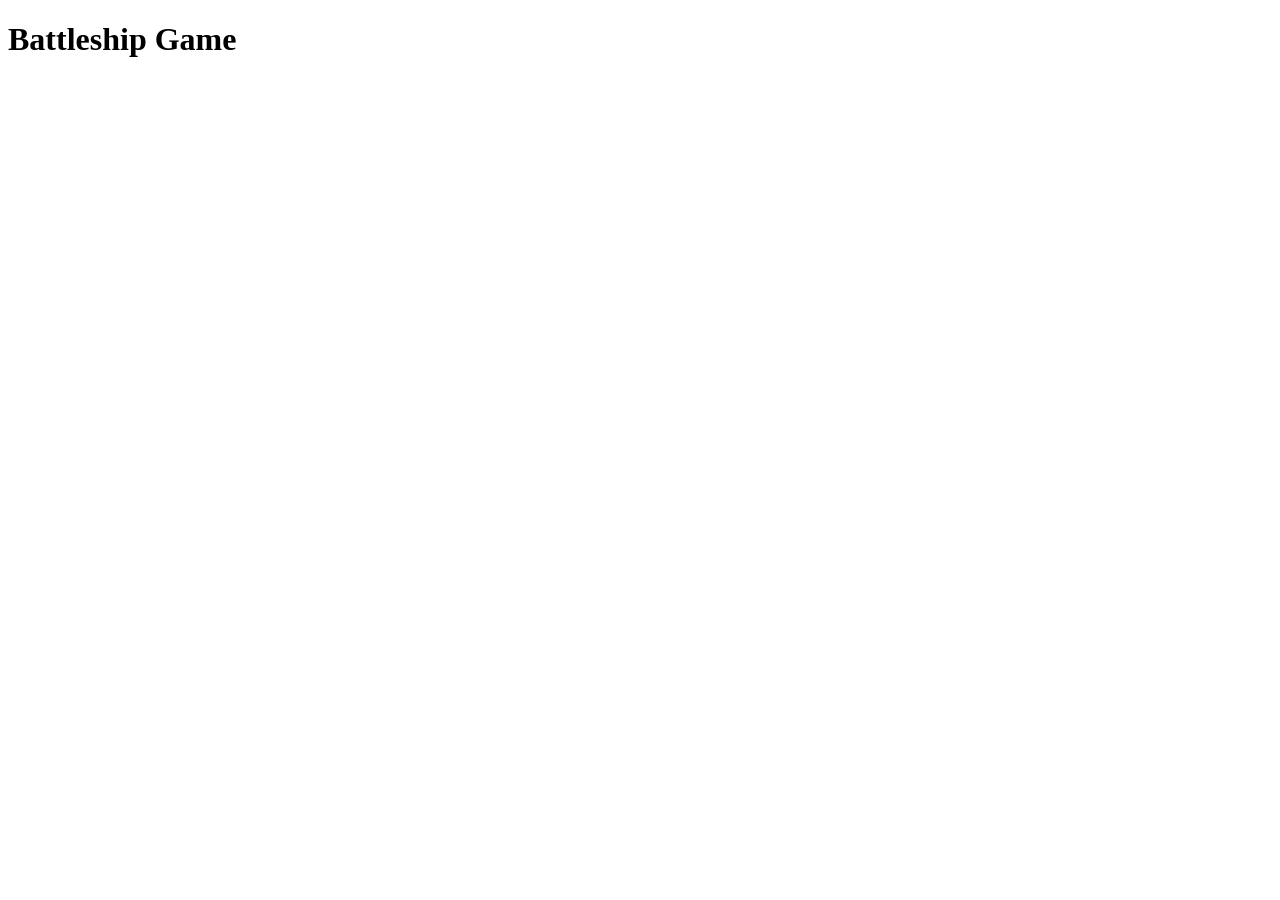
==== battleship-frontend/lobby/index.html @ 1e815ed7 "put into seperate folders" ====
<!DOCTYPE html>
<html lang="en">
<head>
    <meta charset="UTF-8">
    <meta name="viewport" content="width=device-width, initial-scale=1.0">
    <title>Battleship Game</title>
    <link rel="stylesheet" href="styles.css">
</head>
<body>
    <h1>Battleship Game</h1>
</html>
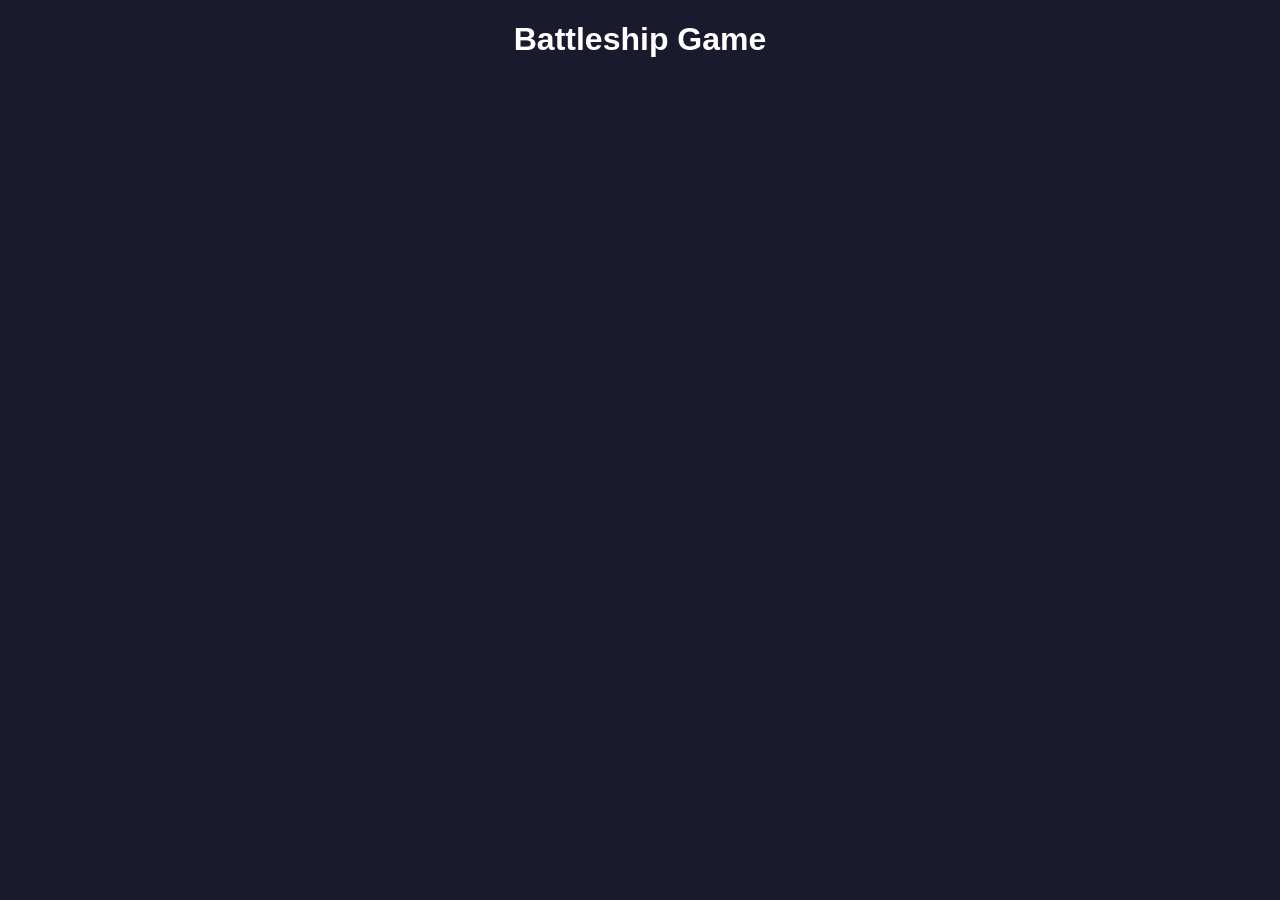
==== commit e0b177f1: "i dont know what's going on please help" ====
--- a/battleship-frontend/lobby/index.html
+++ b/battleship-frontend/lobby/index.html
@@ -4,7 +4,7 @@
     <meta charset="UTF-8">
     <meta name="viewport" content="width=device-width, initial-scale=1.0">
     <title>Battleship Game</title>
-    <link rel="stylesheet" href="styles.css">
+    <link rel="stylesheet" href="../style.css">
 </head>
 <body>
     <h1>Battleship Game</h1>
--- a/battleship-frontend/style.css
+++ b/battleship-frontend/style.css
@@ -0,0 +1,42 @@
+body {
+    background-color: #1a1a2e;
+    color: white;
+    font-family: 'Arial', sans-serif;
+}
+
+h1 {
+    text-align: center;
+}
+
+#game-container {
+    display: flex;
+    justify-content: center;
+    gap: 50px;
+    margin-top: 20px;
+}
+
+.board {
+    text-align: center;
+}
+
+.grid {
+    display: grid;
+    grid-template-columns: repeat(10, 40px);
+    grid-template-rows: repeat(10, 40px);
+    gap: 2px; 
+    background-color: #333; 
+    padding: 2px;
+}
+
+.cell {
+    width: 40px;
+    height: 40px;
+    background-color: #4e5d6c; 
+    border: 1px solid #1a1a2e;
+    cursor: pointer;
+    box-sizing: border-box; 
+}
+
+.cell:hover {
+    background-color: #00adb5;
+}
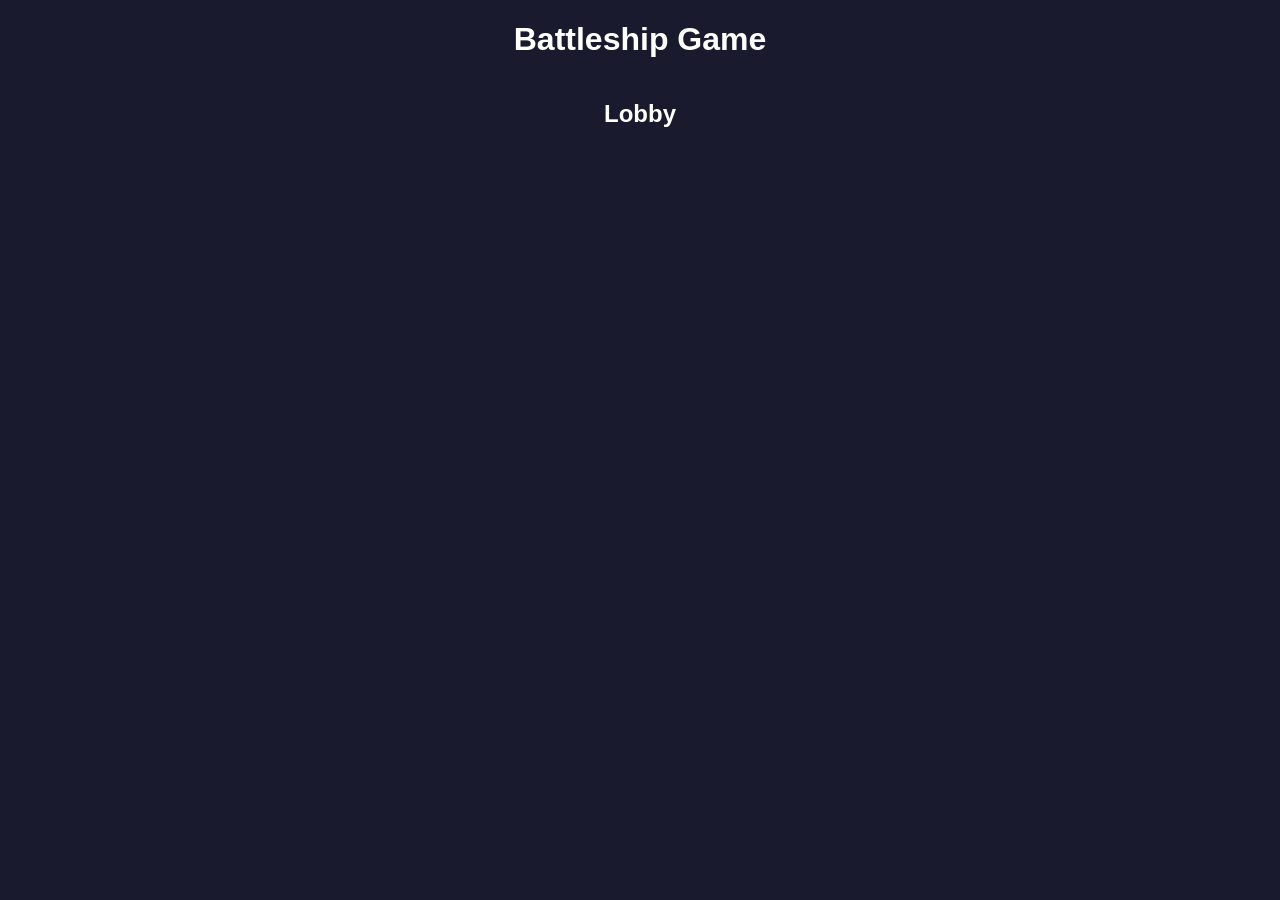
==== commit 93ec09b8: "quick push before valentin kills my git :(" ====
--- a/battleship-frontend/lobby/index.html
+++ b/battleship-frontend/lobby/index.html
@@ -8,4 +8,11 @@
 </head>
 <body>
     <h1>Battleship Game</h1>
+    <div id="game-container">
+        <div id="lobby-container">
+            <h2>Lobby</h2>
+            <ul id="lobby-list"></ul>
+        </div>
+    </div>
+    <script src="lobby.js"></script>
 </html>
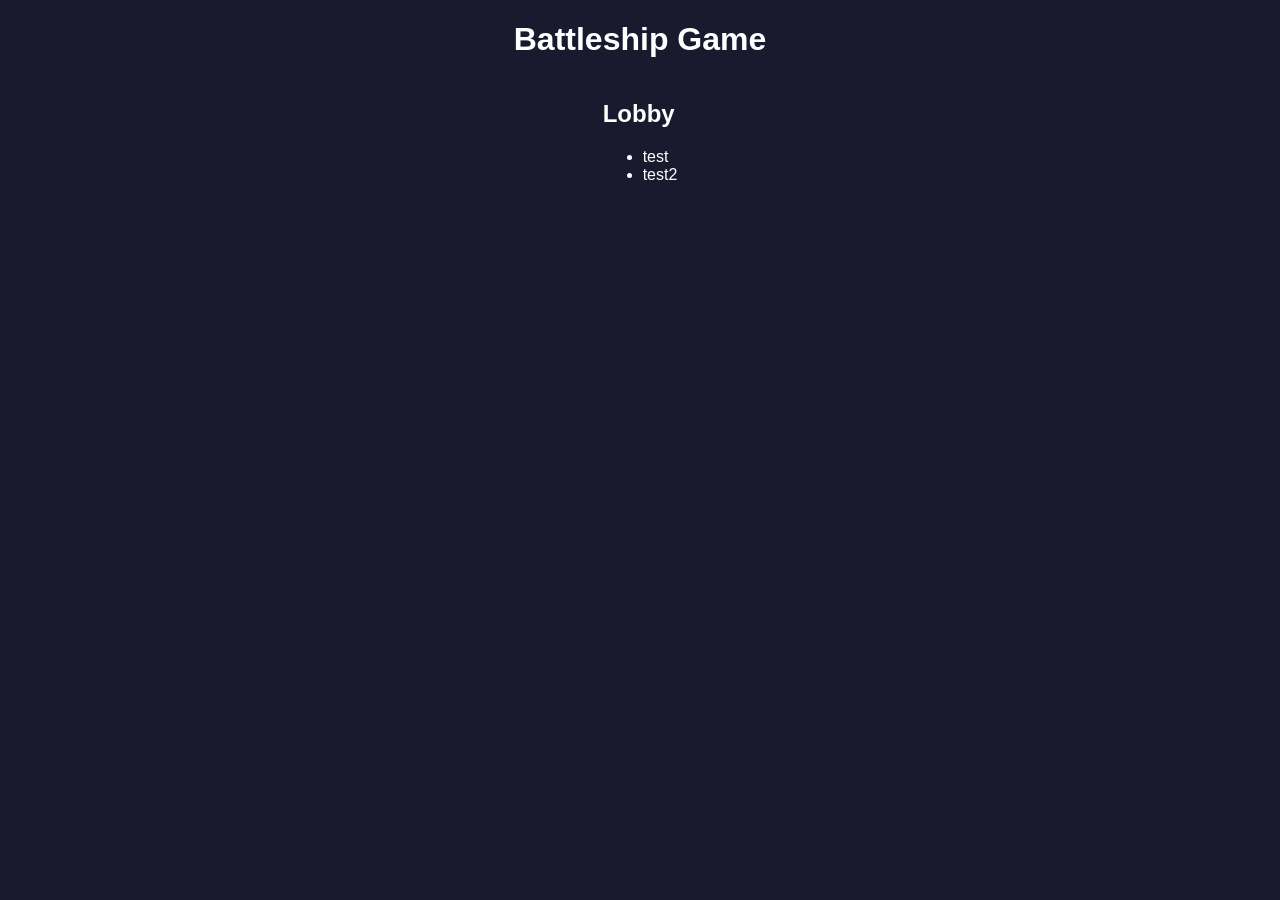
==== commit c3d02a2e: "list wow" ====
--- a/battleship-frontend/lobby/index.html
+++ b/battleship-frontend/lobby/index.html
@@ -12,6 +12,7 @@
         <div id="lobby-container">
             <h2>Lobby</h2>
             <ul id="lobby-list"></ul>
+            
         </div>
     </div>
     <script src="lobby.js"></script>
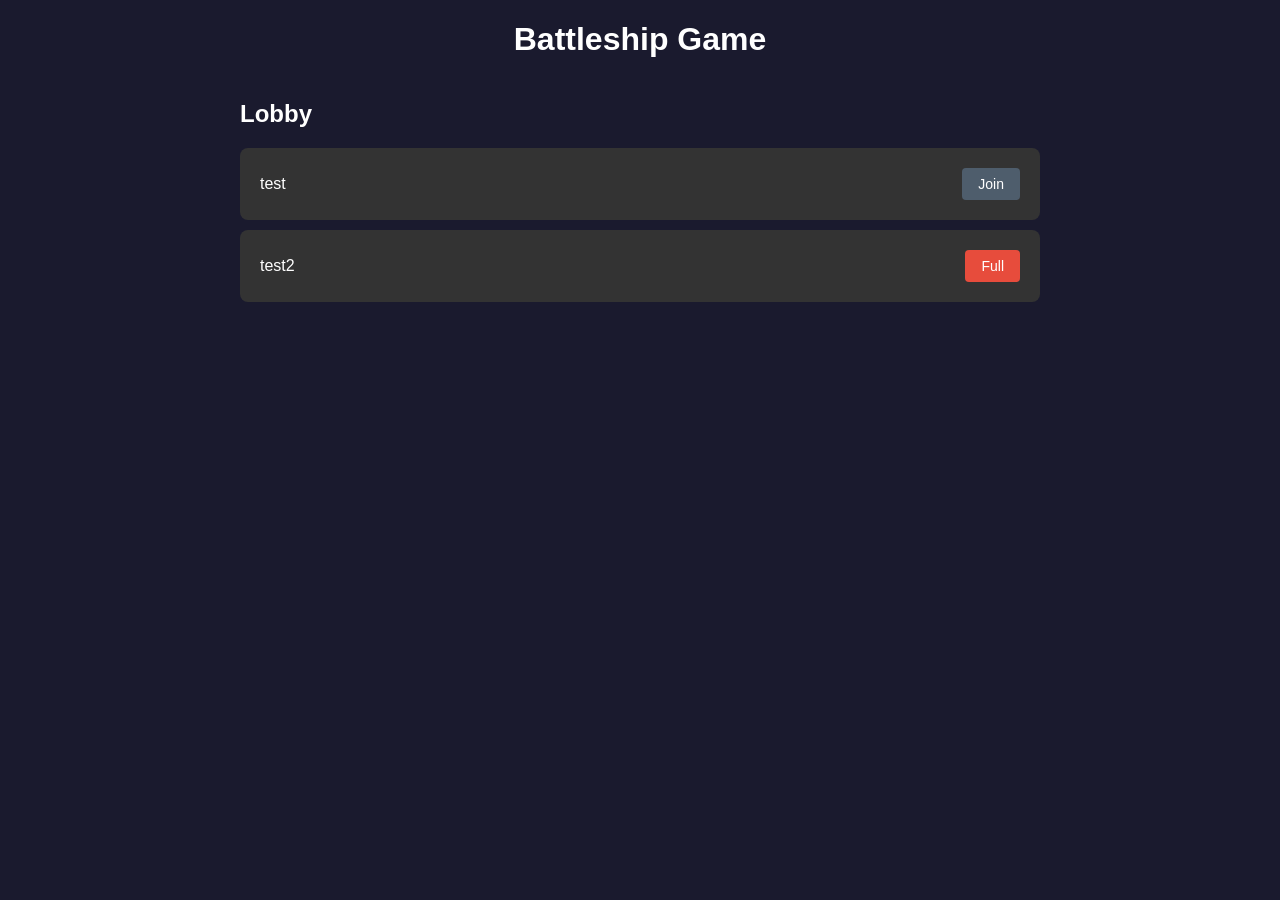
==== commit 77baa275: "improve lobby list" ====
--- a/battleship-frontend/lobby/index.html
+++ b/battleship-frontend/lobby/index.html
@@ -12,7 +12,7 @@
         <div id="lobby-container">
             <h2>Lobby</h2>
             <ul id="lobby-list"></ul>
-            
+            <!-- this is where the list of games will go -->
         </div>
     </div>
     <script src="lobby.js"></script>
--- a/battleship-frontend/style.css
+++ b/battleship-frontend/style.css
@@ -1,3 +1,5 @@
+/* we gonna use this blue colour scheme i like it a lot */ 
+
 body {
     background-color: #1a1a2e;
     color: white;
@@ -8,15 +10,17 @@
     text-align: center;
 }
 
+/* game styling */
+
+.board {
+    text-align: center;
+}
+
 #game-container {
     display: flex;
     justify-content: center;
     gap: 50px;
     margin-top: 20px;
-}
-
-.board {
-    text-align: center;
 }
 
 .grid {
@@ -35,8 +39,59 @@
     border: 1px solid #1a1a2e;
     cursor: pointer;
     box-sizing: border-box; 
+    border-radius: 4px;
 }
+
+/* reminder to test border radius here for game cells */
 
 .cell:hover {
     background-color: #00adb5;
+}
+
+/* lobby styling */
+/* todo: style h2 to get lobby text in middle */
+
+#lobby-list {
+    list-style-type: none;
+    padding: 0;
+    width: 100%;
+    display: flex;
+    flex-direction: column;
+    gap: 10px;
+}
+
+.game { /* per game's list item */
+    display: flex;
+    justify-content: space-between;
+    align-items: center;
+    width: 100%;
+    box-sizing: border-box;
+    padding: 20px;
+    background-color: #333;
+    border: 2px;
+    border-radius: 8px;
+}
+
+#lobby-container {
+    width: 100%;
+    max-width: 800px;
+    margin: 0 auto;
+}
+
+.join-btn, .full-status {
+    background-color: #4e5d6c;
+    border: none;
+    padding: 8px 16px;
+    color: white;
+    border-radius: 4px;
+    font-size: 14px;
+    cursor: pointer;
+}
+
+.join-btn:hover {
+    background-color: #00adb5;
+}
+
+.full-status {
+    background-color: #e74c3c;
 }
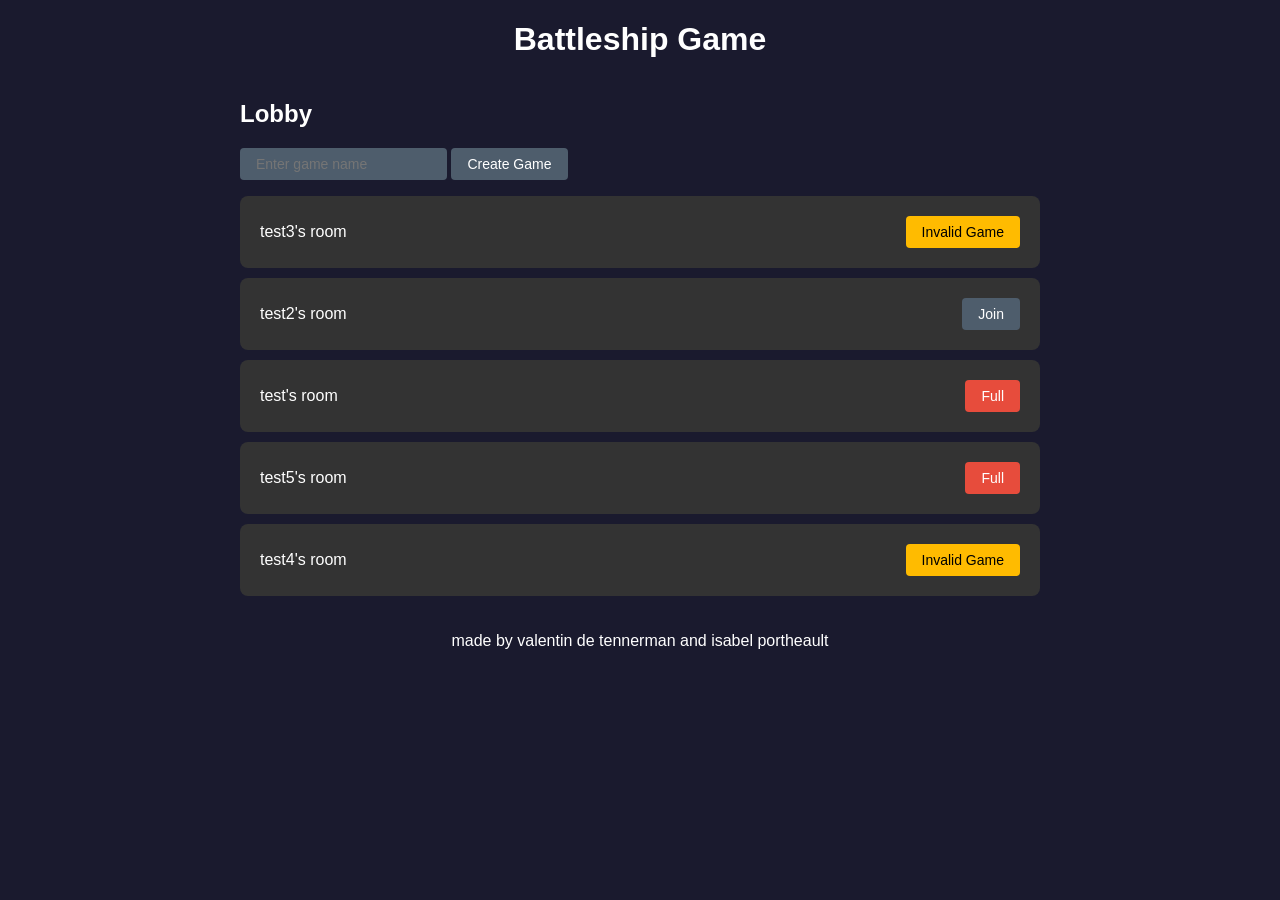
==== commit 1c029989: "added lobby creation" ====
--- a/battleship-frontend/lobby/index.html
+++ b/battleship-frontend/lobby/index.html
@@ -11,9 +11,12 @@
     <div id="game-container">
         <div id="lobby-container">
             <h2>Lobby</h2>
+            <input type="text" id="gamename" placeholder="Enter game name">
+            <button id="creategame-btn" onclick="startGame()">Create Game</button>
             <ul id="lobby-list"></ul>
             <!-- this is where the list of games will go -->
         </div>
     </div>
     <script src="lobby.js"></script>
-</html>+</html>
+<footer>made by valentin de tennerman and isabel portheault</footer>
--- a/battleship-frontend/style.css
+++ b/battleship-frontend/style.css
@@ -8,6 +8,12 @@
 
 h1 {
     text-align: center;
+}
+
+footer {
+    text-align: center;
+    margin-top: 20px;
+    color: white;
 }
 
 /* game styling */
@@ -41,8 +47,6 @@
     box-sizing: border-box; 
     border-radius: 4px;
 }
-
-/* reminder to test border radius here for game cells */
 
 .cell:hover {
     background-color: #00adb5;
@@ -78,20 +82,25 @@
     margin: 0 auto;
 }
 
-.join-btn, .full-status {
+.join-btn, .full-status, .ivalid, #gamename, #creategame-btn {
     background-color: #4e5d6c;
     border: none;
     padding: 8px 16px;
     color: white;
     border-radius: 4px;
     font-size: 14px;
-    cursor: pointer;
 }
 
 .join-btn:hover {
     background-color: #00adb5;
+    cursor: pointer;
 }
 
 .full-status {
     background-color: #e74c3c;
+}
+
+.ivalid { /* i lowk mispelled ts but it's funny */
+    background-color: #ffbb00;
+    color: black;
 }
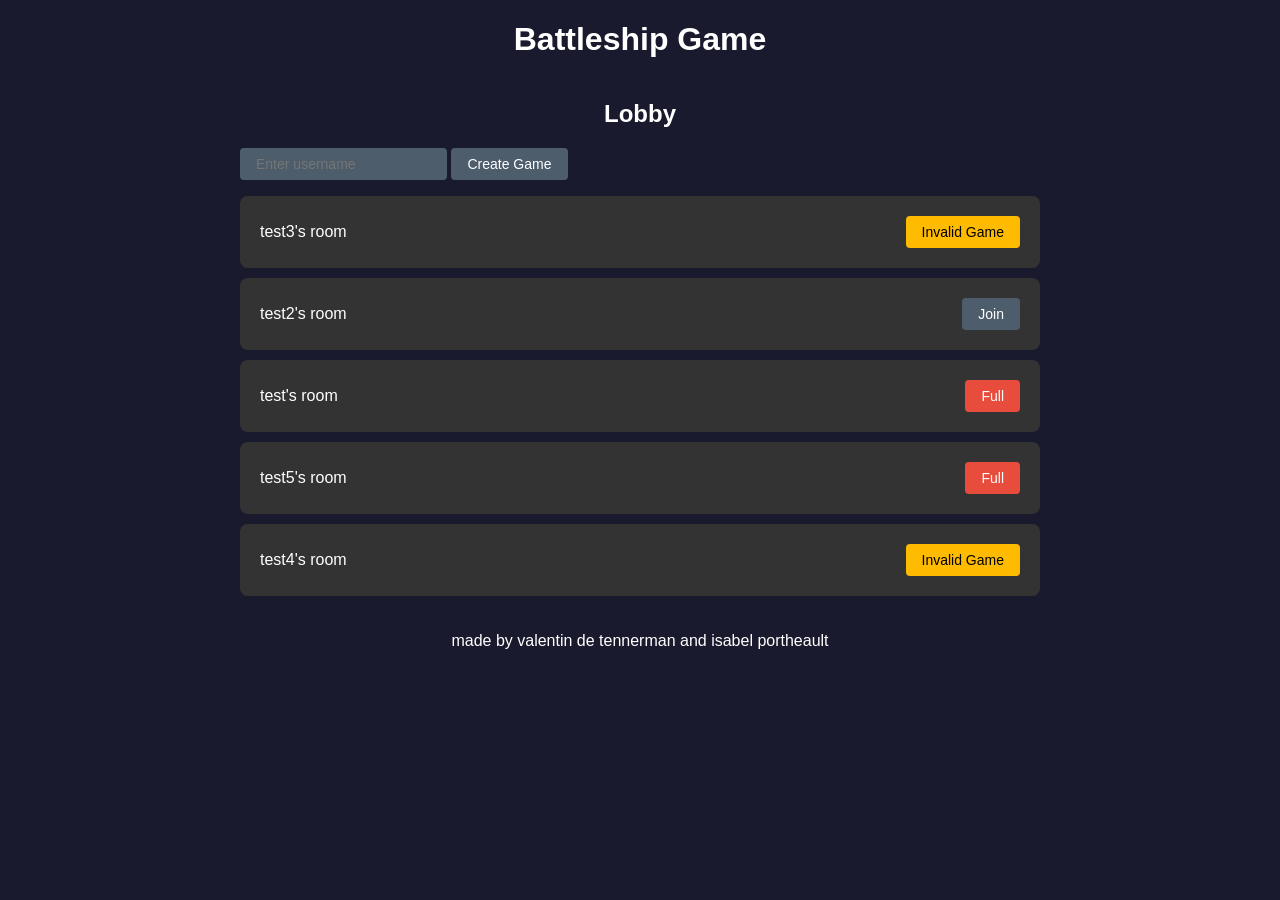
==== commit ac1442f1: "small enhancements + bug fixes" ====
--- a/battleship-frontend/lobby/index.html
+++ b/battleship-frontend/lobby/index.html
@@ -11,7 +11,7 @@
     <div id="game-container">
         <div id="lobby-container">
             <h2>Lobby</h2>
-            <input type="text" id="gamename" placeholder="Enter game name">
+            <input type="text" id="gamename" placeholder="Enter username">
             <button id="creategame-btn" onclick="startGame()">Create Game</button>
             <ul id="lobby-list"></ul>
             <!-- this is where the list of games will go -->
--- a/battleship-frontend/style.css
+++ b/battleship-frontend/style.css
@@ -7,6 +7,10 @@
 }
 
 h1 {
+    text-align: center;
+}
+
+h2 {
     text-align: center;
 }
 
